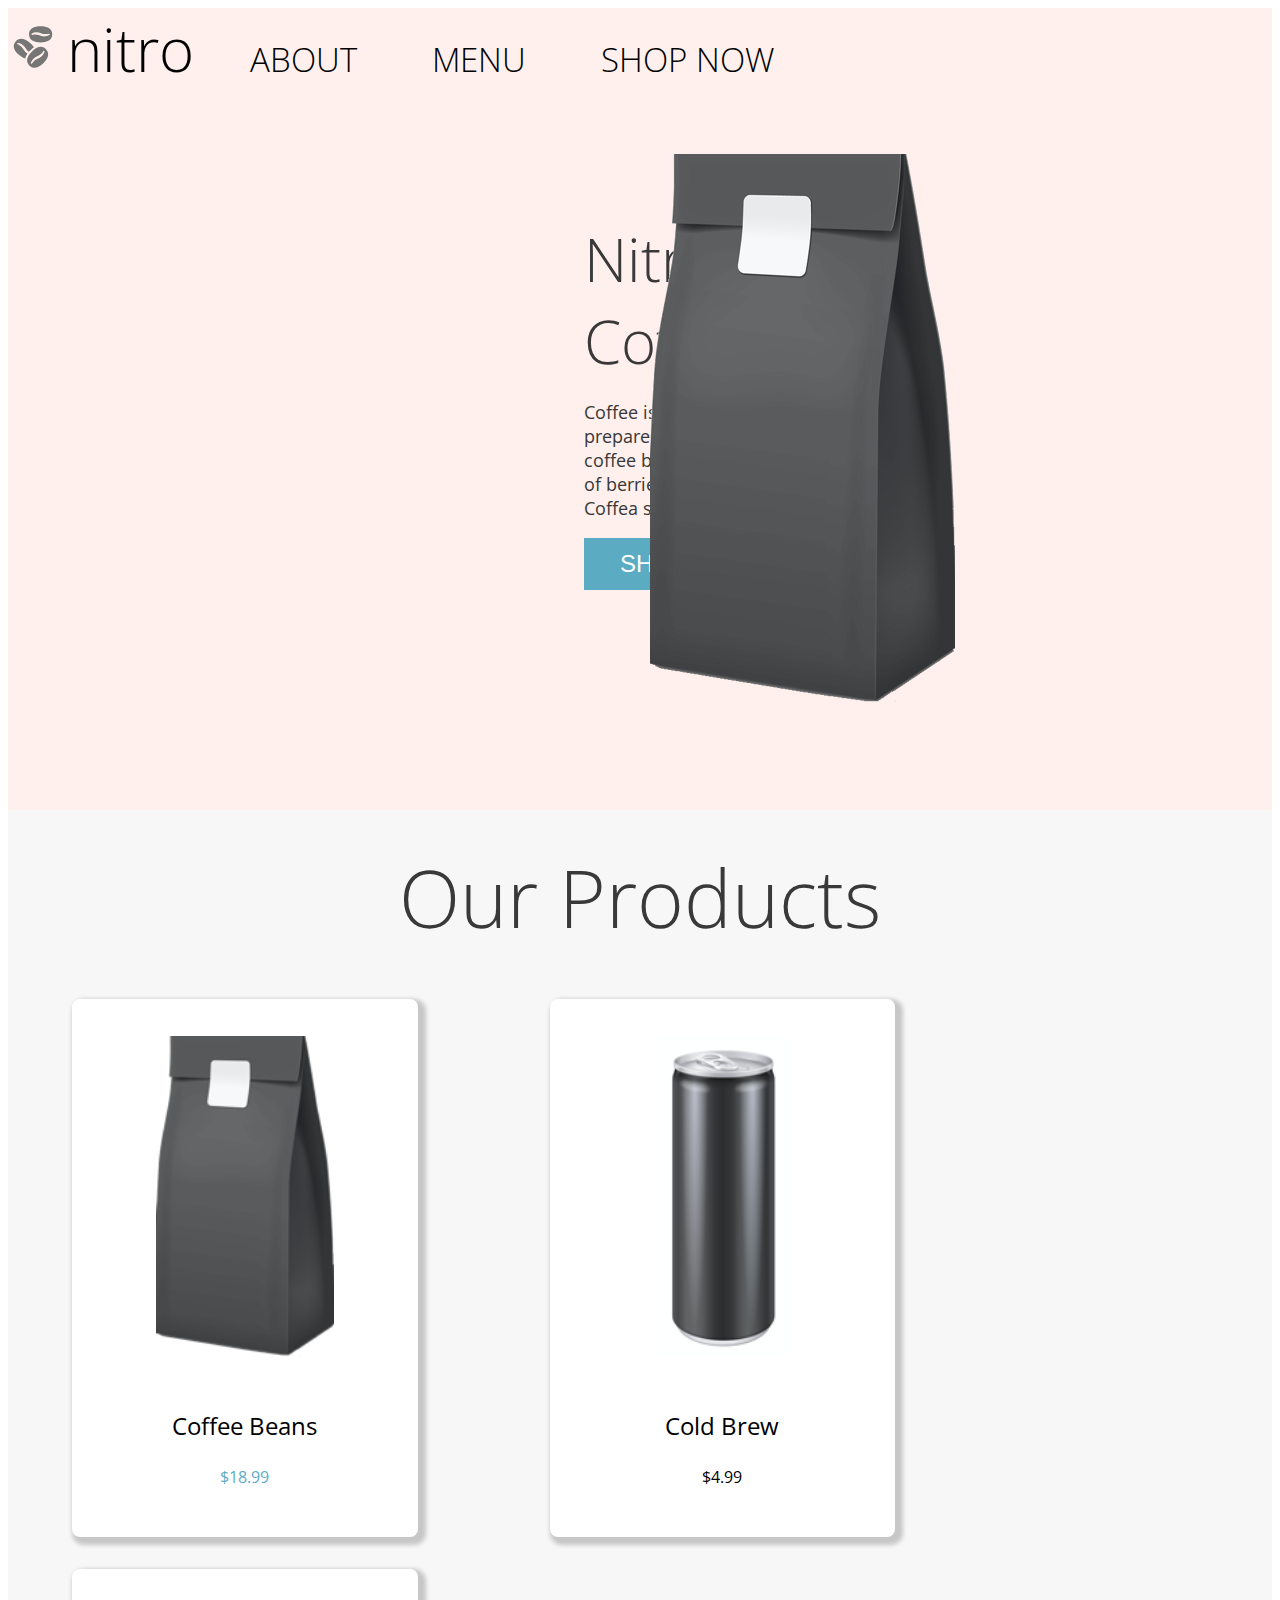
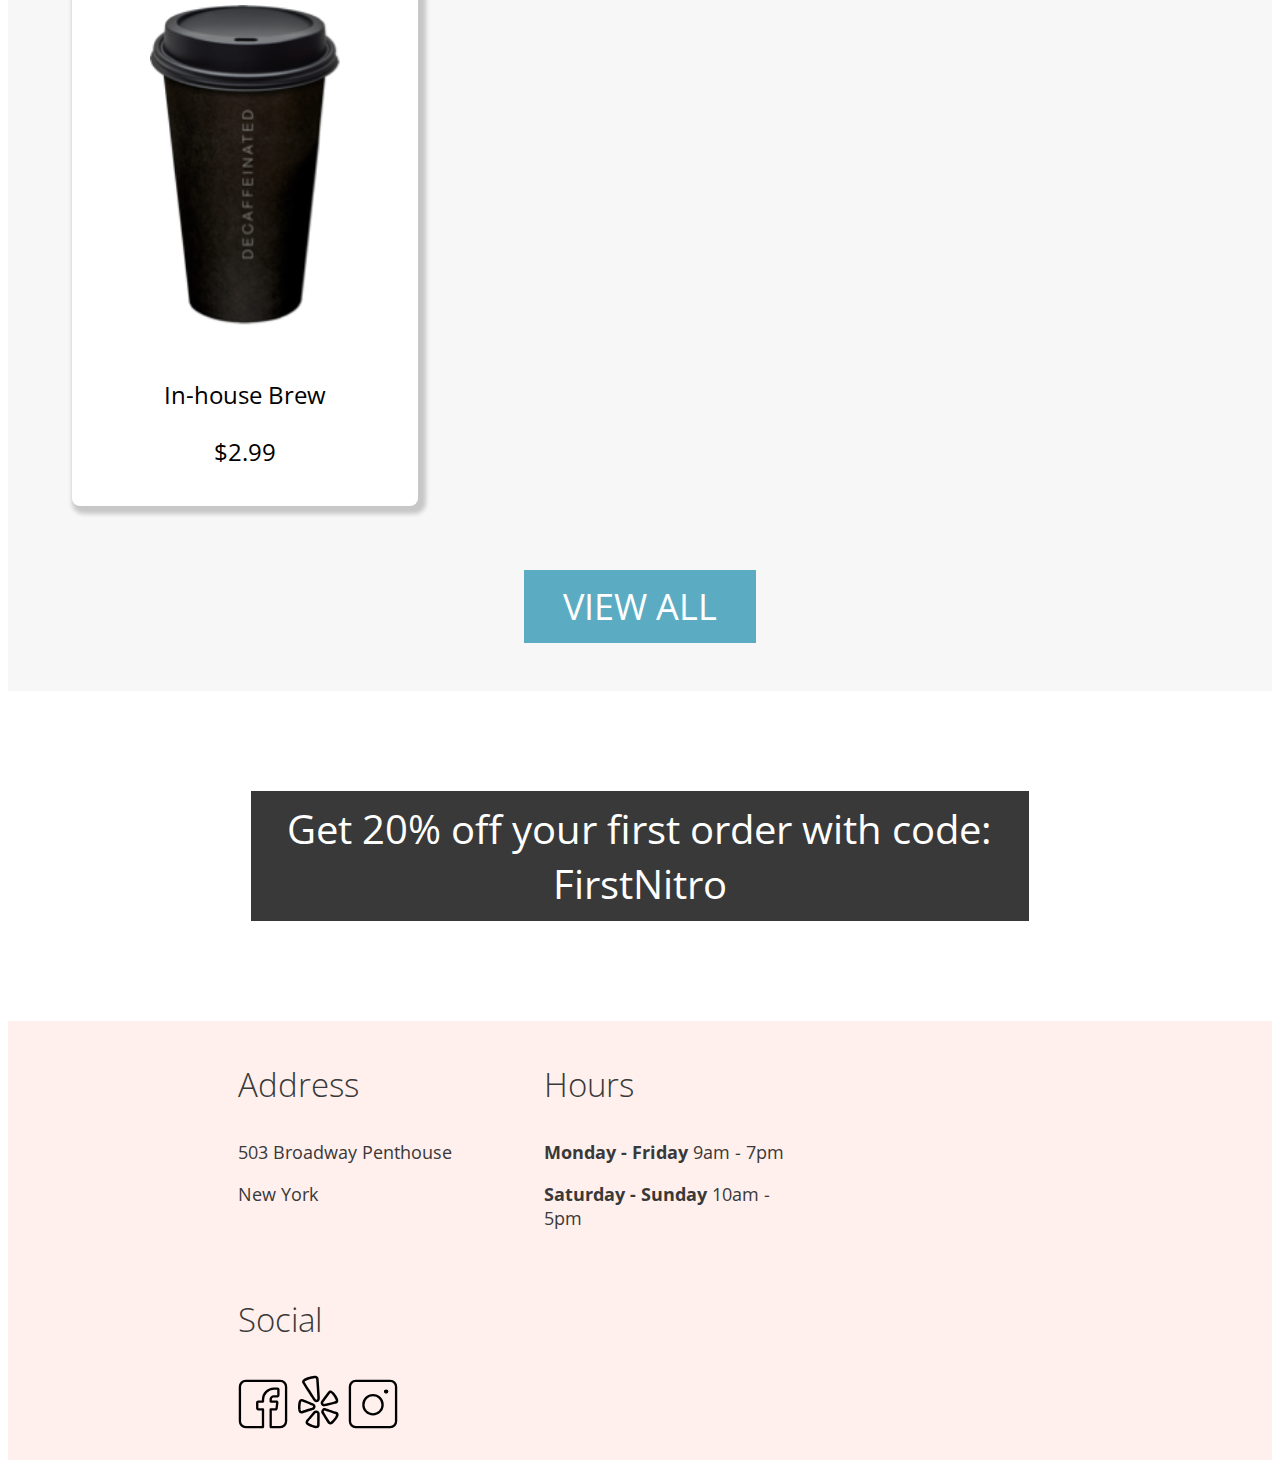
==== index.html @ 29d298fd "Upload of project using no flexbox" ====
<!DOCTYPE html>
<html lang="en">
<head>
    <meta charset="UTF-8">
    <meta name="viewport" content="width=device-width, initial-scale=1.0">
    <link href="https://fonts.googleapis.com/css2?family=Open+Sans:ital,wght@0,300;0,400;0,600;0,700;1,400&display=swap" rel="stylesheet">
    <link rel="stylesheet" type="text/css" href="scss/partials/global.css" />
    <link rel="stylesheet" type="text/css" href="scss/landing.css" />
    <title>Coffee Shop - Home</title>
</head>
<body>
<!-- This is the nav-bar section -->
    <header>
        <nav class="nav-bar">
            <div class="nav-bar-logoblock">
                
                <a href="../index.html" class="nav-bar-nitroblock">
                    <img src="./assets/coffee-beans-logo-and-footer.svg" alt="coffee bean logo" class="icon"/>
                
                    <h2 class="nav-bar-nitroblock">nitro</h2>
                </a>
            </div>
            <div class="nav-bar__block">
                <a href="./index.html">ABOUT</a>
            </div>
            <div class="nav-bar__block">
                <a href="./pages/menu.html">MENU</a>
            </div>
            <div class="nav-bar__block">
                <a href="./pages/menu.html">SHOP NOW</a>
            </div>
        </nav>
    </header>
<!-- this is the herosection -->
    <section class="nitro-pink-background">
        <div class="hero-land__card">
            <div class="hero-land__card--left">
                <h1>Nitro Coffee</h1>
                <p>Coffee is a brewed drink prepared from roasted coffee beans, the seeds of berries from certain Coffea species</p>
                <a href="./pages/menu.html">
                    <button class="hero-land__cta blue-button">SHOP NOW</button>
                </a>
            </div>
        </div>
        <div class="hero-land__card">
            <div class="hero-land__card--right">
                <img src="assets/coffeebeans-hero.png" alt="coffee bag" class="image"/>
            </div>
        </div>
    </section>
<!-- /* this is OurProduct section */ -->
<section class="light-gray-background">
    <h2 class="ourproducts__title"</h2>Our Products</h2>
</section>


<section class="light-gray-background">
<div class="containers">
<section>
    <section class="ourproducts__card">
        <img class="ourproducts__cardimage" src="./assets/coffeebeans.png" alt="coffee beans" />
        <h3 class="ourproducts__cardtitle">Coffee Beans</h3>
        <div class="ourproducts__carddescript price">$18.99</div>
    </section>
    <section class="ourproducts__card">
        <img class="ourproducts__cardimage" src="./assets/coldbrew.png" alt="cold brew" />
        <h3 class="ourproducts__cardtitle">Cold Brew</h3>
        <div class="ourproducts__carddescript">$4.99</div>
    </section>
    <section class="ourproducts__card">
        <img class="ourproducts__cardimage" src="./assets/inhousebrew.png"
            alt="in-house brew" />
            <h3 class="ourproducts__cardtitle">In-house Brew</h3>
            <div class="ourproducts__carddescription">$2.99</div>
</section>
</div>
</section>

<section class="light-gray-background">
    <div class="ourproducts__viewall">
        <a href="./pages/menu.html">
            <div class="ourproducts__viewallbutton blue-button">VIEW ALL</div>
        </a>
    </div>
</section>
<!-- 
This is for the discount banner  -->
    <div class="discount-banner">
        Get 20% off your first order with code: FirstNitro
    </div>

    <footer class='nitro-pink-background'>
        <div class="footercontainer">
        <section class="contact">
            <div>
                <div class="contact-card">
                    <h3>Address</h3>
                    <p>503 Broadway Penthouse</p>
                    <p>New York</p>
                </div>
                <div class="contact-card">
                    <h3>Hours</h3>
                    <p><strong>Monday - Friday</strong> 9am - 7pm</p>
                    <p><strong>Saturday - Sunday</strong> 10am - 5pm</p>

                </div>
                <div class="contact-card">
                    <h3>Social</h3>
                    <p>
                        <a href="http://www.facebook.com"><img src="assets/Facebook-Icon.svg"/ alt="facebook" class="icon"/></a>
                        <a href="http://www.yelp.com"><img src="assets/Yelp-Icon.svg"/ alt="yelp" class="icon"/></a>
                        <a href="http://www.instagram.com"><img src="assets/Instagram-Icon.svg"/ alt="instagram" class="icon"/></a>
                    </p>
                </div>
        </section>
        </div>
    </footer>

</body>
</html>
---- scss/partials/global.css ----
html {
  scroll-behavior: smooth;
}

nav, footer {
  font-size: 2.0625rem;
  font-weight: 300;
}

body {
  color: #393939;
  font-family: 'Open Sans', sans-serif;
  background-color: #FFF;
}

a:link {
  color: initial;
  text-decoration: none;
}

a:visited {
  color: initial;
}

h1 {
  font-size: 3.75rem;
  font-weight: 300;
  margin-top: 0;
  margin-bottom: 0;
}

h2 {
  font-size: 3.75rem;
  font-weight: 300;
}

h3 {
  font-size: 2.0625rem;
  font-weight: 300;
}

p {
  font-size: 1.125rem;
  font-weight: 400;
}

.price{
  color: #5BACC3;
  text-align: center;
}

.containers {
  width: fit-content;
  height: fit-content;
  margin: 0px auto;
}

/* Specific to nav bar and should be global */
.nav-bar{
  background-color: #fff0ed;
  max-width: 100%;
}

.nav-bar__block{
  display: inline;
  margin: 0rem 2em 0em 0em;
}

/* #nav-bar-shopnowblock{
  display: inline;
  margin: 0rem 2em 0em 0em;
  color: #5BACC3;
} */

.nav-bar-logoblock{
  display: inline-block;
  max-width: 10em;
}

.nav-bar-nitroblock{
  display: inline-block;
  margin: 0rem .5em 0em 0em;
}

/* specific to the hero background image and the menu rectangle */
.bg-img{
  background-image: url("../../assets/coffee-circle.jpg");
  width: 100%;
  height: 65rem;
  background-position: center;
  background-repeat: no-repeat;
  background-size: cover;
  position: relative;
}

.container {
  margin: 20px;
  width: auto;
}

.topnav {
  color: #FFF;
  overflow: hidden;
  background-color: #393939;
  text-align: center;
  width: 17.5rem;
  height: 11.25rem;
  margin: 0 auto;
}

/* Menu section drinks */

.menu-tableofcontents {
  background-color: #393939;
  width: 100%;
  height: fit-content;
  padding: 10px 0px;

}

.menu-tableofcontents__container{
  margin: 0 auto;
  width: fit-content;
}

.menu-tableofcontents__box{
  width: 200px;
  height: 30px;
  color: #FFF;
  font-size: 1.3125rem;
  font-weight: 400;
  text-align: center;
  display: inline;
  padding-left: 20px;
  border-left: 3px solid #5BACC3;
  margin: 10px 40px 0px 0px
}

/* This is for the main menu */
.mainmenu-box{
  display:block;
  margin: 0px auto;
  width: fit-content;
}
.bottom-margin{
  margin-bottom: 20px;
}
.mainmenu-box__description{
  display:block;
  margin: 0px auto;
  width: 600px;
  margin-top: 5px;
  font-size: 1.125rem;
  font-weight: 600;
  font-style: italic;
}



.blue-button{
  background-color: #5BACC3;
  color: white;
  border: none;
  font-size: 1.5em;
}
.left {
  text-align: left;
}

.center {
  text-align: center;
}

.nav-bar-links {
  font-size: 1.3125rem;
  font-weight: 400;
  list-style-type: none;
}

.nitro-pink-background {
  background-color: #fff0ed;
}

.light-gray-background {
  background-color: #f7f7f7;
}

.icon {
  min-width: 3.125rem;
  max-width: 7.5rem;
}



/* This is for the footer */
.contact-card {
  box-sizing: border-box;
  display: inline-block;
  vertical-align: top;
  width: 30%;
  padding: 0.5rem;
  margin-left: 2rem;
}

.contact-card__icon {
  vertical-align: middle;
}

.mainmenu-box__price{
  color: #5BACC3;
  text-align: center;
  font-size: 28px;
  padding: 1.5rem;
  margin: 0rem;
}
---- scss/landing.css ----
/* This is for the Hero Landing section */
.hero-land__card{
  display: inline-block;
  height: 45rem;
  width: 49%;
  vertical-align: bottom;
}

.hero-land__card--left{
  margin: 8rem auto auto 36rem;
  width: 35%;
}

.hero-land__card--right{
  margin: 4rem 24rem auto auto;
  width: 35%;
}

.hero-land__cta{
  padding: .75rem 2.25rem;
}

.image{
  min-height: 15rem;
  max-height: 53.125rem;
}

.ourproducts__title{
  margin: 0px auto;
  text-align: center;
  padding: 2rem 2rem;
  font-size: 5rem;
}

.ourproducts__card {
  display: inline-block;
  height: 32rem;
  width: 20rem;
  background-color: #FFF;
  border-radius: 0.5rem;
  padding: 0.8rem;
  box-shadow: 0.25em 0.25em 0.25em 0.25em rgba(8, 8, 8, 0.2);
  text-align: center;
  color: rgb(0, 0, 0);
  margin: 1rem 4rem;
  vertical-align: bottom;
}

.ourproducts__cardimage {
  height: 20rem;
  max-width: 100%;
  padding: 1.5rem;
}

.ourproducts__cardtitle {
  font-weight: 400;
  font-size: 1.5rem;
}

.ourproducts__carddescription {
  font-size: 1.5rem;
}

.ourproducts__viewall{
  margin: 0px auto;
  text-align: center;
  padding: 3rem 5rem;
  font-size: 1.5rem;
}

.ourproducts__viewallbutton{
  width: 10rem;
  margin: 0 auto;
  padding: .75rem 2.25rem;
}

.discount-banner {
  color: #FFF;
  font-size: 2.5rem;
  background-color: #393939;
  text-align: center;
  width: 60%;
  margin: 100px auto;
  padding: 10px;
}

.footercontainer{
  width: 70%;
  margin: 0 auto;
}
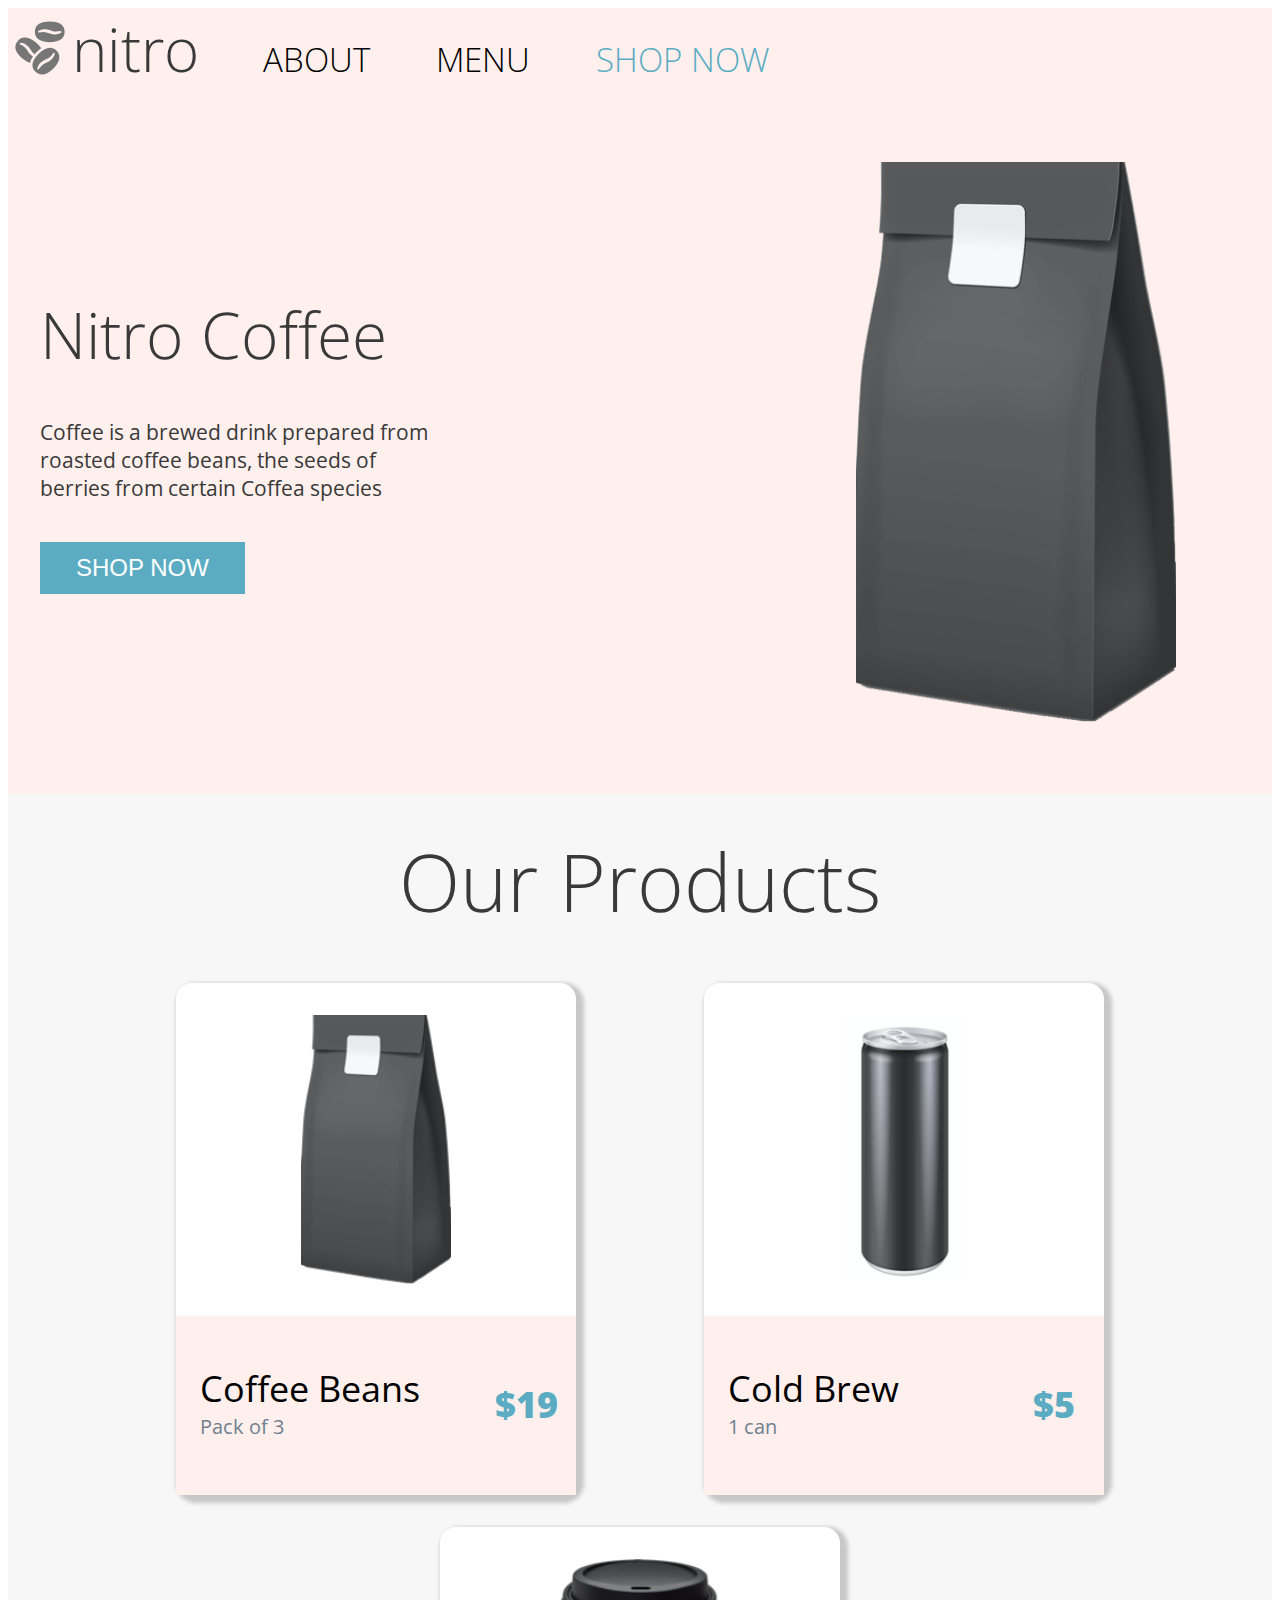
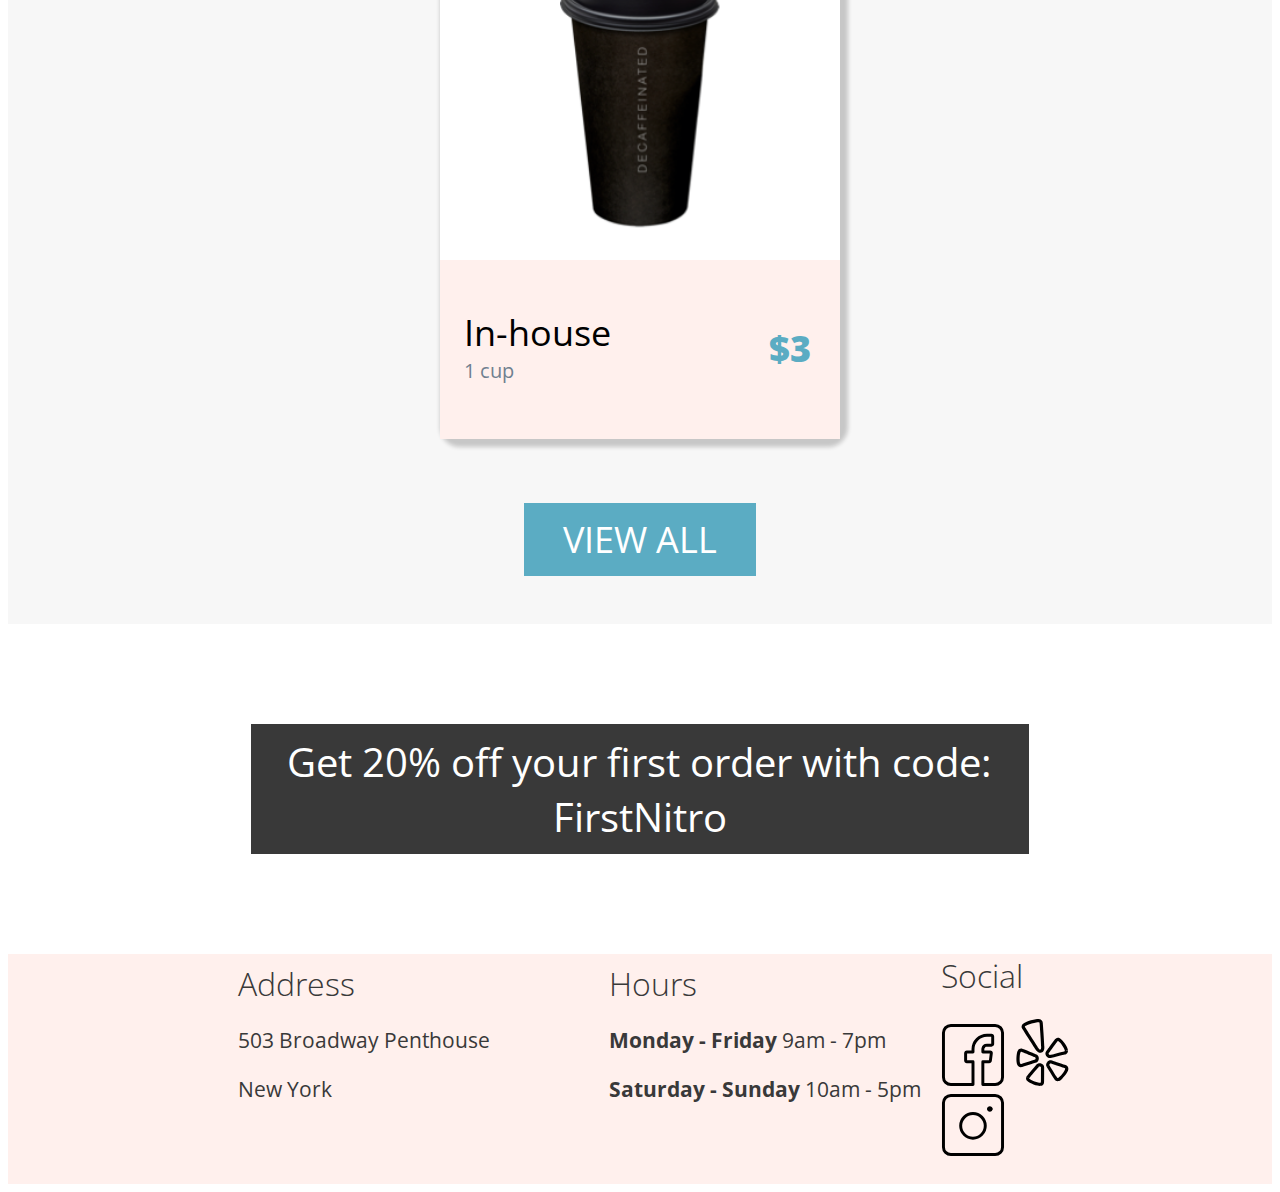
==== commit 26c472d4: "Added Flexbox and cosmetic changes" ====
--- a/index.html
+++ b/index.html
@@ -11,15 +11,14 @@
 <body>
 <!-- This is the nav-bar section -->
     <header>
-        <nav class="nav-bar">
-            <div class="nav-bar-logoblock">
-                
-                <a href="../index.html" class="nav-bar-nitroblock">
-                    <img src="./assets/coffee-beans-logo-and-footer.svg" alt="coffee bean logo" class="icon"/>
-                
-                    <h2 class="nav-bar-nitroblock">nitro</h2>
+        <nav class="nav-bar__landing">
+            <div class="nav-bar__logoblockcontainer">
+                <a href="../index.html">
+                    <img src="./assets/coffee-beans-logo-and-footer.svg" alt="coffee bean logo" class="icon"/>    
                 </a>
+                <div class="nav-bar__nitro">nitro</div>
             </div>
+            
             <div class="nav-bar__block">
                 <a href="./index.html">ABOUT</a>
             </div>
@@ -27,62 +26,97 @@
                 <a href="./pages/menu.html">MENU</a>
             </div>
             <div class="nav-bar__block">
-                <a href="./pages/menu.html">SHOP NOW</a>
+                <a href="./pages/menu.html">
+                    <div class="price">
+                        SHOP NOW
+                    </div>
+                </a>
             </div>
         </nav>
     </header>
 <!-- this is the herosection -->
     <section class="nitro-pink-background">
-        <div class="hero-land__card">
-            <div class="hero-land__card--left">
-                <h1>Nitro Coffee</h1>
-                <p>Coffee is a brewed drink prepared from roasted coffee beans, the seeds of berries from certain Coffea species</p>
-                <a href="./pages/menu.html">
-                    <button class="hero-land__cta blue-button">SHOP NOW</button>
-                </a>
+
+<div class="heroland__container">
+    <div class="heroland__card">
+        <h1>Nitro Coffee</h1>
+        <p class="heroland__card--textleft">Coffee is a brewed drink prepared from roasted coffee beans, the seeds of berries from certain Coffea species</p>
+        <a href="./pages/menu.html">
+        <button class="blue-button">SHOP NOW</button>
+        </a>
+    </div>
+    <div class="heroland__card">
+        <img src="assets/coffeebeans-hero.png" alt="coffee bag" class="heroland__cardimage"/>
+    </div>
+</div>
+
+    </section>
+<!-- /* this is OurProduct section */ -->
+<div class="ourproducts__container light-gray-background">
+    <div>
+        <h2 class="ourproducts__title">Our Products</h2>
+    </div>
+<!-- This is where are cards are -->
+    <div class="ourproducts__cardcontainer">
+        <div class="ourproducts__card">
+            <div class="ourproducts__cardimagecontainer">
+                <img src="./assets/coffeebeans.png" alt="coffee beans" class="ourproducts__cardimage"/>
+            </div>
+            <div class="ourproducts__carddescriptcontainer">
+                <div class="ourproducts__carddescription">
+                    <div>
+                        <div class="ourproducts__cardproducttitle">Coffee Beans</div>
+                        <div class="ourproducts__cardproductportion">Pack of 3</div>
+                    </div>
+                </div>
+                <div class="ourproducts__cardpricingcontainer">
+                    <div class="ourproducts__cardpricing">$19</div>
+                </div>
             </div>
         </div>
-        <div class="hero-land__card">
-            <div class="hero-land__card--right">
-                <img src="assets/coffeebeans-hero.png" alt="coffee bag" class="image"/>
+        <div class="ourproducts__card">
+            <div class="ourproducts__cardimagecontainer">
+                <img src="./assets/coldbrew.png" alt="cold brew" class="ourproducts__cardimage"/>
+            </div>
+            <div class="ourproducts__carddescriptcontainer">
+                <div class="ourproducts__carddescription">
+                    <div>
+                        <div class="ourproducts__cardproducttitle">Cold Brew</div>
+                        <div class="ourproducts__cardproductportion">1 can</div>
+                    </div>
+                </div>
+                <div class="ourproducts__cardpricingcontainer">
+                    <div class="ourproducts__cardpricing">$5</div>
+                </div>
             </div>
         </div>
-    </section>
-<!-- /* this is OurProduct section */ -->
-<section class="light-gray-background">
-    <h2 class="ourproducts__title"</h2>Our Products</h2>
-</section>
+        <div class="ourproducts__card">
+            <div class="ourproducts__cardimagecontainer">
+                <img src="./assets/inhousebrew.png" alt="inhousebrew" class="ourproducts__cardimage"/>
+            </div>
+            <div class="ourproducts__carddescriptcontainer">
+                <div class="ourproducts__carddescription">
+                    <div>
+                        <div class="ourproducts__cardproducttitle">In-house</div>
+                        <div class="ourproducts__cardproductportion">1 cup</div>
+                    </div>
+                </div>
+                <div class="ourproducts__cardpricingcontainer">
+                    <div class="ourproducts__cardpricing">$3</div>
+                </div>
+            </div>
+        </div>
+    </div>
+    <div>
+        <div class="ourproducts__viewall">
+            <a href="./pages/menu.html">
+                <div class="ourproducts__viewallbutton blue-button">VIEW ALL</div>
+            </a>
+        </div>
+    </div>
+</div>
 
 
-<section class="light-gray-background">
-<div class="containers">
-<section>
-    <section class="ourproducts__card">
-        <img class="ourproducts__cardimage" src="./assets/coffeebeans.png" alt="coffee beans" />
-        <h3 class="ourproducts__cardtitle">Coffee Beans</h3>
-        <div class="ourproducts__carddescript price">$18.99</div>
-    </section>
-    <section class="ourproducts__card">
-        <img class="ourproducts__cardimage" src="./assets/coldbrew.png" alt="cold brew" />
-        <h3 class="ourproducts__cardtitle">Cold Brew</h3>
-        <div class="ourproducts__carddescript">$4.99</div>
-    </section>
-    <section class="ourproducts__card">
-        <img class="ourproducts__cardimage" src="./assets/inhousebrew.png"
-            alt="in-house brew" />
-            <h3 class="ourproducts__cardtitle">In-house Brew</h3>
-            <div class="ourproducts__carddescription">$2.99</div>
-</section>
-</div>
-</section>
-
-<section class="light-gray-background">
-    <div class="ourproducts__viewall">
-        <a href="./pages/menu.html">
-            <div class="ourproducts__viewallbutton blue-button">VIEW ALL</div>
-        </a>
-    </div>
-</section>
 <!-- 
 This is for the discount banner  -->
     <div class="discount-banner">
@@ -90,15 +124,13 @@
     </div>
 
     <footer class='nitro-pink-background'>
-        <div class="footercontainer">
-        <section class="contact">
-            <div>
-                <div class="contact-card">
+        <div class="contact__container">
+                <div class="contact__card">
                     <h3>Address</h3>
                     <p>503 Broadway Penthouse</p>
                     <p>New York</p>
                 </div>
-                <div class="contact-card">
+                <div class="contact__card">
                     <h3>Hours</h3>
                     <p><strong>Monday - Friday</strong> 9am - 7pm</p>
                     <p><strong>Saturday - Sunday</strong> 10am - 5pm</p>
@@ -112,8 +144,6 @@
                         <a href="http://www.instagram.com"><img src="assets/Instagram-Icon.svg"/ alt="instagram" class="icon"/></a>
                     </p>
                 </div>
-        </section>
-        </div>
     </footer>
 
 </body>
--- a/scss/partials/global.css
+++ b/scss/partials/global.css
@@ -1,216 +1,105 @@
 html {
   scroll-behavior: smooth;
 }
-
-nav, footer {
+nav{
   font-size: 2.0625rem;
   font-weight: 300;
 }
-
+footer{
+  font-size: 2.0625rem;
+  font-weight: 300;
+}
 body {
   color: #393939;
   font-family: 'Open Sans', sans-serif;
   background-color: #FFF;
 }
-
 a:link {
   color: initial;
   text-decoration: none;
 }
-
 a:visited {
   color: initial;
 }
-
 h1 {
-  font-size: 3.75rem;
+  font-size: 4rem;
   font-weight: 300;
-  margin-top: 0;
-  margin-bottom: 0;
+  margin: 0px;
 }
-
 h2 {
   font-size: 3.75rem;
   font-weight: 300;
 }
-
 h3 {
-  font-size: 2.0625rem;
+  font-size: 2rem;
   font-weight: 300;
+  margin: 0;
 }
-
+h4{
+  margin: 0;
+}
 p {
-  font-size: 1.125rem;
+  font-size: 1.3rem;
   font-weight: 400;
 }
-
 .price{
   color: #5BACC3;
   text-align: center;
 }
-
-.containers {
-  width: fit-content;
-  height: fit-content;
-  margin: 0px auto;
-}
-
 /* Specific to nav bar and should be global */
 .nav-bar{
   background-color: #fff0ed;
   max-width: 100%;
+  display: flex;
+  justify-content: space-between;
 }
-
+.nav-bar__landing{
+  background-color: #fff0ed;
+  max-width: 100%;
+  display: flex;
+  justify-content: flex-start;
+}
+.nav-bar__logoblockcontainer{
+  display: flex;
+  align-items: flex-end;
+}
+.nav-bar__nitro{
+  margin-right: 4rem;
+  font-size: 3.75rem;
+  font-weight: 300;
+}
+.nav-bar__blockcontainer{
+  display:flex;
+}
 .nav-bar__block{
-  display: inline;
-  margin: 0rem 2em 0em 0em;
+  margin: auto 2em 0.25em 0em;
 }
-
-/* #nav-bar-shopnowblock{
-  display: inline;
-  margin: 0rem 2em 0em 0em;
-  color: #5BACC3;
-} */
-
-.nav-bar-logoblock{
-  display: inline-block;
-  max-width: 10em;
-}
-
-.nav-bar-nitroblock{
-  display: inline-block;
-  margin: 0rem .5em 0em 0em;
-}
-
 /* specific to the hero background image and the menu rectangle */
-.bg-img{
-  background-image: url("../../assets/coffee-circle.jpg");
-  width: 100%;
-  height: 65rem;
-  background-position: center;
-  background-repeat: no-repeat;
-  background-size: cover;
-  position: relative;
-}
-
-.container {
-  margin: 20px;
-  width: auto;
-}
-
-.topnav {
-  color: #FFF;
-  overflow: hidden;
-  background-color: #393939;
-  text-align: center;
-  width: 17.5rem;
-  height: 11.25rem;
-  margin: 0 auto;
-}
-
-/* Menu section drinks */
-
-.menu-tableofcontents {
-  background-color: #393939;
-  width: 100%;
-  height: fit-content;
-  padding: 10px 0px;
-
-}
-
-.menu-tableofcontents__container{
-  margin: 0 auto;
-  width: fit-content;
-}
-
-.menu-tableofcontents__box{
-  width: 200px;
-  height: 30px;
-  color: #FFF;
-  font-size: 1.3125rem;
-  font-weight: 400;
-  text-align: center;
-  display: inline;
-  padding-left: 20px;
-  border-left: 3px solid #5BACC3;
-  margin: 10px 40px 0px 0px
-}
-
-/* This is for the main menu */
-.mainmenu-box{
-  display:block;
-  margin: 0px auto;
-  width: fit-content;
-}
-.bottom-margin{
-  margin-bottom: 20px;
-}
-.mainmenu-box__description{
-  display:block;
-  margin: 0px auto;
-  width: 600px;
-  margin-top: 5px;
-  font-size: 1.125rem;
-  font-weight: 600;
-  font-style: italic;
-}
-
-
-
 .blue-button{
   background-color: #5BACC3;
   color: white;
   border: none;
   font-size: 1.5em;
+  padding: .75rem 2.25rem;
 }
 .left {
   text-align: left;
 }
-
 .center {
   text-align: center;
 }
-
-.nav-bar-links {
+.nav-bar__links {
   font-size: 1.3125rem;
   font-weight: 400;
   list-style-type: none;
 }
-
 .nitro-pink-background {
   background-color: #fff0ed;
 }
-
 .light-gray-background {
   background-color: #f7f7f7;
 }
-
 .icon {
-  min-width: 3.125rem;
+  min-width: 4rem;
   max-width: 7.5rem;
 }
-
-
-
-/* This is for the footer */
-.contact-card {
-  box-sizing: border-box;
-  display: inline-block;
-  vertical-align: top;
-  width: 30%;
-  padding: 0.5rem;
-  margin-left: 2rem;
-}
-
-.contact-card__icon {
-  vertical-align: middle;
-}
-
-.mainmenu-box__price{
-  color: #5BACC3;
-  text-align: center;
-  font-size: 28px;
-  padding: 1.5rem;
-  margin: 0rem;
-}
-
--- a/scss/landing.css
+++ b/scss/landing.css
@@ -1,68 +1,102 @@
-
-
-/* This is for the Hero Landing section */
-.hero-land__card{
-  display: inline-block;
-  height: 45rem;
-  width: 49%;
-  vertical-align: bottom;
+/* This is for the Herolanding section  */
+.heroland__container{
+  display: flex;
+  width: 80rem;
+  justify-content: space-between;
+  margin: 0 auto;
+}
+.heroland__card{
+  display: flex;
+  flex-direction: column;
+  height: 40rem;
+  width: 25rem;
+  margin: 2rem;
+  justify-content: center;
+}
+.heroland__card--textleft{
+  margin: 2.5rem 0;
+}
+.heroland__cardimage{
+  height: 35rem;
+  width:20rem;
 }
 
-.hero-land__card--left{
-  margin: 8rem auto auto 36rem;
-  width: 35%;
+/* Our products */
+.ourproducts__container{
+  display: flex;
+  flex-direction: column;
 }
-
-.hero-land__card--right{
-  margin: 4rem 24rem auto auto;
-  width: 35%;
-}
-
-.hero-land__cta{
-  padding: .75rem 2.25rem;
-}
-
-.image{
-  min-height: 15rem;
-  max-height: 53.125rem;
-}
-
 .ourproducts__title{
   margin: 0px auto;
   text-align: center;
   padding: 2rem 2rem;
   font-size: 5rem;
 }
+/*where the our products cards are*/
+.ourproducts__cardcontainer{
+  display: flex;
+  flex-direction: row;
+  justify-content: center;
+  flex-wrap: wrap;
+}
 
 .ourproducts__card {
-  display: inline-block;
   height: 32rem;
-  width: 20rem;
+  width: 25rem;
+  min-width: 25rem;
   background-color: #FFF;
-  border-radius: 0.5rem;
-  padding: 0.8rem;
+  border-radius: 1rem;
   box-shadow: 0.25em 0.25em 0.25em 0.25em rgba(8, 8, 8, 0.2);
   text-align: center;
   color: rgb(0, 0, 0);
   margin: 1rem 4rem;
-  vertical-align: bottom;
+
+}
+.ourproducts__cardimagecontainer{
+  height:65%;
+  width:100%;
+  display: flex;
+  justify-content: center;
+  overflow: hidden;
+}
+.ourproducts__cardimage{
+  margin: 2rem auto;
+}
+.ourproducts__carddescriptcontainer{
+  height: 35%;
+  width: 100%;
+  margin: 0;
+  background-color: #fff0ed;
+  display: flex;
+  flex-direction: row;
+}
+.ourproducts__carddescription {
+  width: 75%;
+}
+.ourproducts__cardproducttitle{
+  font-size: 2.25rem;
+  margin-top: 3rem;
+  margin-left: 1.5rem;
+  text-align: left;
+}
+.ourproducts__cardproductportion{
+  font-size: 1.25rem;
+  margin-bottom: auto;
+  margin-left: 1.5rem;
+  text-align: left;
+  color:slategray
+}
+.ourproducts__cardpricingcontainer{
+  width: 25%;
+}
+.ourproducts__cardpricing{
+  font-size:2.25rem;
+  color: #5BACC3;
+  font-weight: 900;
+  margin-top: 4rem;
 }
 
-.ourproducts__cardimage {
-  height: 20rem;
-  max-width: 100%;
-  padding: 1.5rem;
-}
-
-.ourproducts__cardtitle {
-  font-weight: 400;
-  font-size: 1.5rem;
-}
-
-.ourproducts__carddescription {
-  font-size: 1.5rem;
-}
-
+/* end of cards */
 .ourproducts__viewall{
   margin: 0px auto;
   text-align: center;
@@ -86,7 +120,23 @@
   padding: 10px;
 }
 
-.footercontainer{
+/* This is for the footer */
+.contact__container{
   width: 70%;
   margin: 0 auto;
+  display:flex;
+  justify-content: center;
 }
+
+.contact__card {
+  box-sizing: border-box;
+  display: inline-block;
+  vertical-align: top;
+  width: 30rem;
+  padding: 0.5rem;
+  margin-left: 2rem;
+}
+
+.contact-card__icon {
+  vertical-align: middle;
+}
